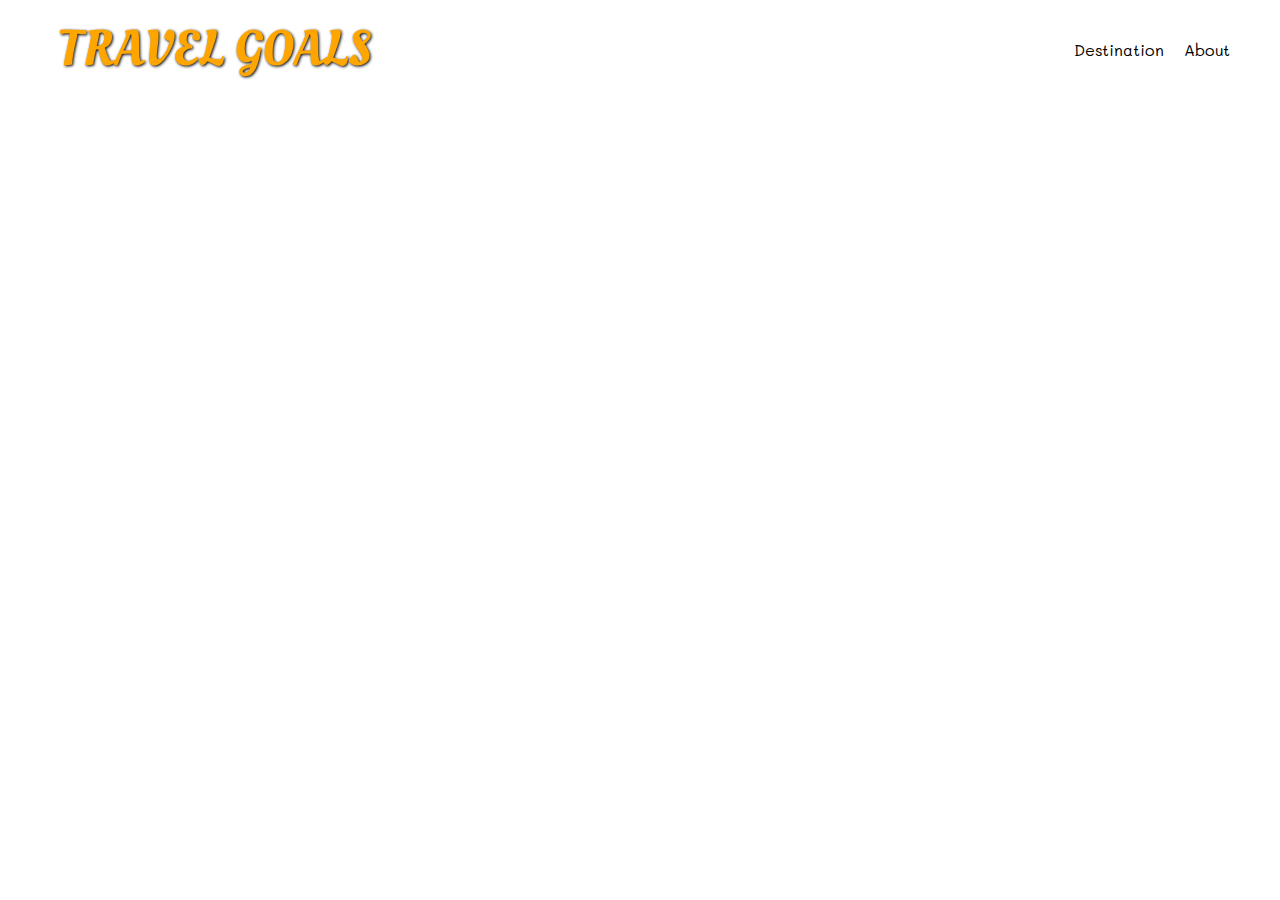
==== index.html @ 6b869121 "Initial Setup" ====
<!DOCTYPE html>
<html lang="en">
<head>
    <meta charset="UTF-8">
    <title>Travel Goals</title>
    <link href="https://fonts.googleapis.com/css2?family=Raleway:wght@700&family=Oleo+Script:wght@700&family=Quicksand:wght@300;500;700&display=swap"rel="stylesheet"/>
    <link rel="preconnect" href="https://fonts.googleapis.com"><link rel="preconnect" href="https://fonts.gstatic.com" crossorigin><link href="https://fonts.googleapis.com/css2?family=Mali:wght@200;300&display=swap" rel="stylesheet">
    <link rel="stylesheet" href="shared.css">
    <link rel="stylesheet" href="styles.css">
    <title> Travel Goals</title>
</head>

<body>
    <header id="container">
        <div id="logo"> 
            <a href="/index.html">Travel Goals</a>
        </div> 
        <nav>
            <ul>
                <li><a href="/destination.html">Destination</a></li>
                <li><a href="/about.html">About</a></li>
            </ul>
        </nav>
    </header>
    <main>
        <section id="main"></section>
        <section id="highlight"></section>
    </main>
    <footer></footer>
</body>
</html>
---- shared.css ----
body{
    font-family: 'Mali', cursive;
    margin:0;
}


header  {
    display: flex;
    align-items: center;
    justify-content: space-between;
    padding: 15px 50px;
}

#logo a{
    padding: 8px;
    font-family: "Oleo Script", sans-serif;
    color: orange;
    font-size: 50px;
    text-decoration: none;
    text-transform: uppercase;
    text-shadow: 1px 1px 3px black;
}

header ul{
    list-style: none;
    margin:10;
    padding: 0;
    display: flex;
}

li a{
    margin-left: 20px;
    text-decoration: none;
    color: black;
}
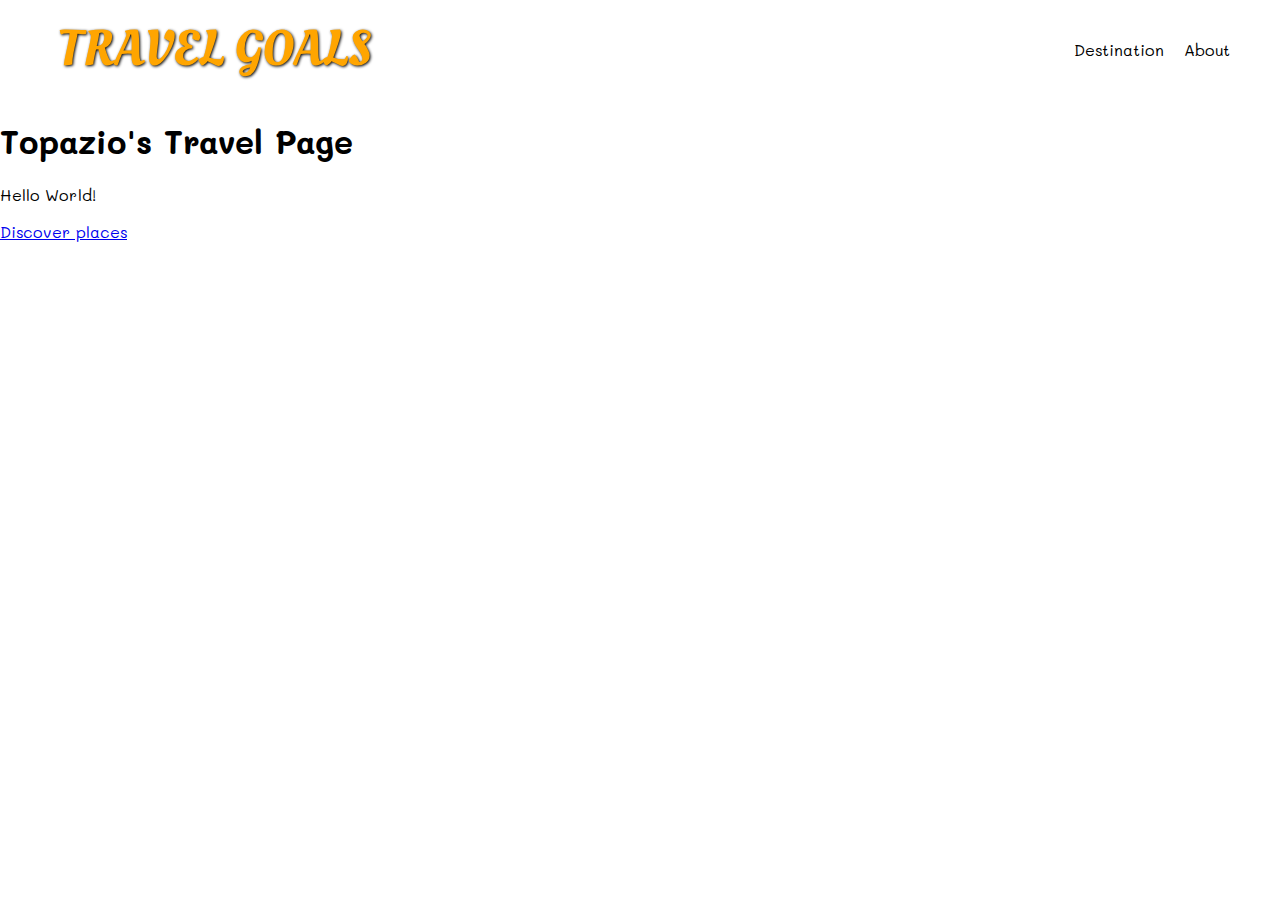
==== commit e53411b2: "add main content and adjust height in main section" ====
--- a/index.html
+++ b/index.html
@@ -23,7 +23,11 @@
         </nav>
     </header>
     <main>
-        <section id="main"></section>
+        <section id="main">
+            <h1>Topazio's Travel Page</h1>
+            <p>Hello World!</p>
+            <a href="/destination.html">Discover places</a>
+        </section>
         <section id="highlight"></section>
     </main>
     <footer></footer>
--- a/styles.css
+++ b/styles.css
@@ -0,0 +1,3 @@
+#main{
+    height: 400px;
+}
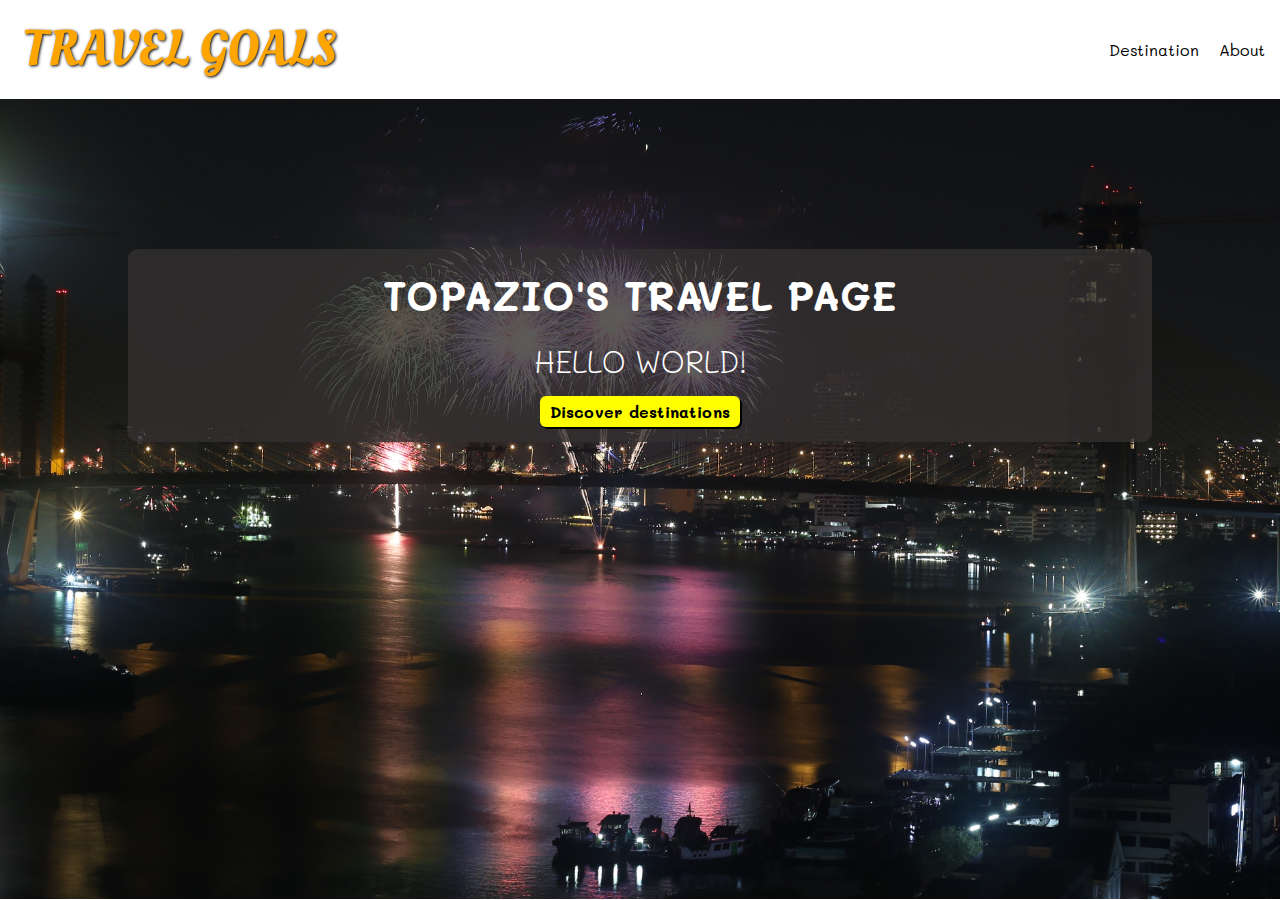
==== commit 3b17c29d: "add background pic and main content" ====
--- a/index.html
+++ b/index.html
@@ -13,20 +13,23 @@
 <body>
     <header id="container">
         <div id="logo"> 
-            <a href="/index.html">Travel Goals</a>
+            <a href="index.html">Travel Goals</a>
         </div> 
         <nav>
             <ul>
-                <li><a href="/destination.html">Destination</a></li>
-                <li><a href="/about.html">About</a></li>
+                <li><a href="destination.html">Destination</a></li>
+                <li><a href="about.html">About</a></li>
             </ul>
         </nav>
     </header>
     <main>
         <section id="main">
-            <h1>Topazio's Travel Page</h1>
-            <p>Hello World!</p>
-            <a href="/destination.html">Discover places</a>
+            <div id="main-content">
+                <h1>Topazio's Travel Page</h1>
+                <p>Hello World!</p>
+                <a href="destination.html">Discover destinations</a>
+            </div>
+            
         </section>
         <section id="highlight"></section>
     </main>
--- a/shared.css
+++ b/shared.css
@@ -8,7 +8,7 @@
     display: flex;
     align-items: center;
     justify-content: space-between;
-    padding: 15px 50px;
+    padding: 15px;
 }
 
 #logo a{
@@ -23,8 +23,8 @@
 
 header ul{
     list-style: none;
-    margin:10;
-    padding: 0;
+    /* margin:10;
+    padding: 0; */
     display: flex;
 }
 
@@ -34,5 +34,8 @@
     color: black;
 }
 
+#main{
+    color: white;
+}
 
 
--- a/styles.css
+++ b/styles.css
@@ -1,3 +1,46 @@
 #main{
-    height: 400px;
+    height: 800px;
+    background-image: url("images/destinations/IMG_1346.jpg");
+    background-position: center;
+    background-size: cover;
+    color: white;
 }
+
+#main-content{
+    text-align: center;
+    width: 80%;
+    background-color: rgba(51,47, 47, 0.8);
+    box-shadow: 4px;
+    border-radius: 10px;
+    padding: 20px 0px ;
+    margin: 0 auto;
+    position: relative;
+    top: 150px;
+}
+
+#main-content h1{
+    margin:0;
+    text-transform: uppercase;
+    font-size: 40px;
+}
+
+#main-content p{
+    margin:20px;
+    text-transform: uppercase;
+    font-size: 30px;
+    font-weight: 300;
+}
+
+#main-content a{
+    text-decoration: none;
+    background-color: yellow;
+    color: black;
+    font-weight: bold;
+    padding: 5px 10px;
+    border-radius: 6px;
+    box-shadow: 2px 2px black;
+}
+
+#main-content a:hover{
+    background-color: rgb(173, 127, 0);
+}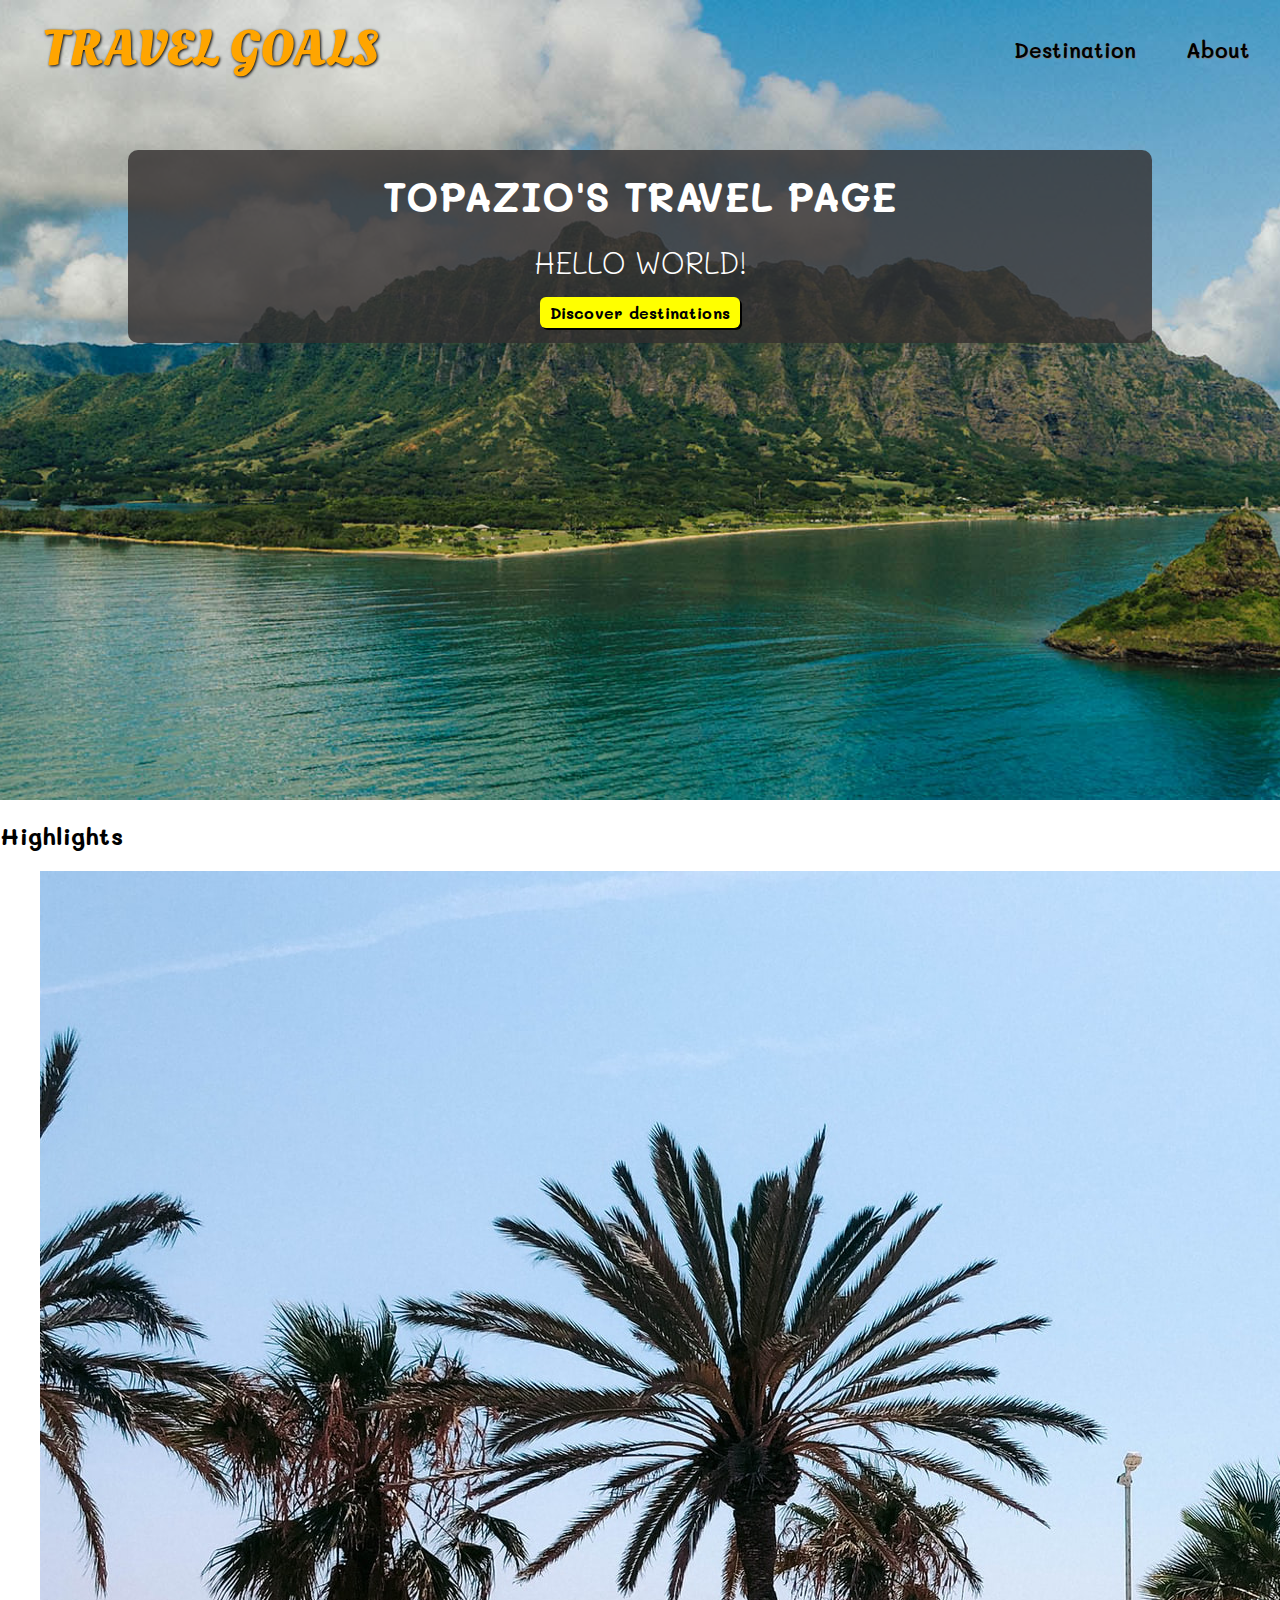
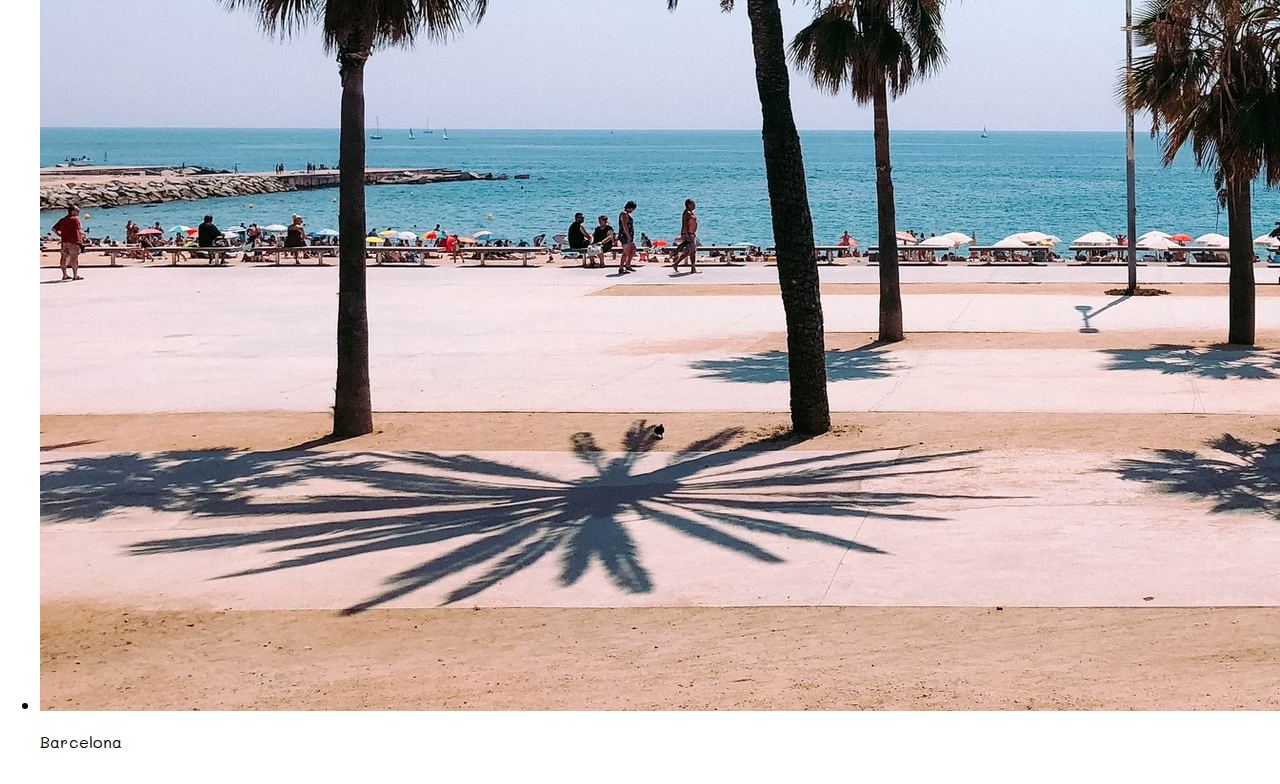
==== commit 680b1a10: "add highlights images" ====
--- a/index.html
+++ b/index.html
@@ -31,7 +31,14 @@
             </div>
             
         </section>
-        <section id="highlight"></section>
+        <section id="highlight">
+            <h2>Highlights</h2>
+            <ul id="destinations">
+                <li class="destinations"><img src="images/destinations/barcelona.jpg" alt="barcelona"><p>Barcelona</p></li>
+                <li class="destinations"><img src="images/destinations/miami.jpg" alt="miami"> <p>Miami</p></li>
+                <li class="destinations"><img src="images/destinations/munich.jpg" alt="munich"><p>Munich</p></li>
+            </ul>
+        </section>
     </main>
     <footer></footer>
 </body>
--- a/shared.css
+++ b/shared.css
@@ -9,6 +9,11 @@
     align-items: center;
     justify-content: space-between;
     padding: 15px;
+    /* move background pic to merge with nav bar */
+    position: absolute;
+    width: 100%;
+    box-sizing: border-box;
+
 }
 
 #logo a{
@@ -28,14 +33,28 @@
     display: flex;
 }
 
-li a{
+header a{
     margin-left: 20px;
     text-decoration: none;
     color: black;
+    font-size: 21px;
+    font-weight: 600;
+    text-shadow: 1px 1px 0.25px gray;
+    padding: 15px;
+}
+
+header a:hover{
+    color: orangered;
 }
 
 #main{
     color: white;
 }
 
+#destinations{
+    display: flex;
+}
 
+.destinations{
+
+}--- a/styles.css
+++ b/styles.css
@@ -1,6 +1,6 @@
 #main{
     height: 800px;
-    background-image: url("images/destinations/IMG_1346.jpg");
+    background-image: url("images/destinations/KualoaHero_Ekomomai_TravelRestrictions_0.jpg");
     background-position: center;
     background-size: cover;
     color: white;
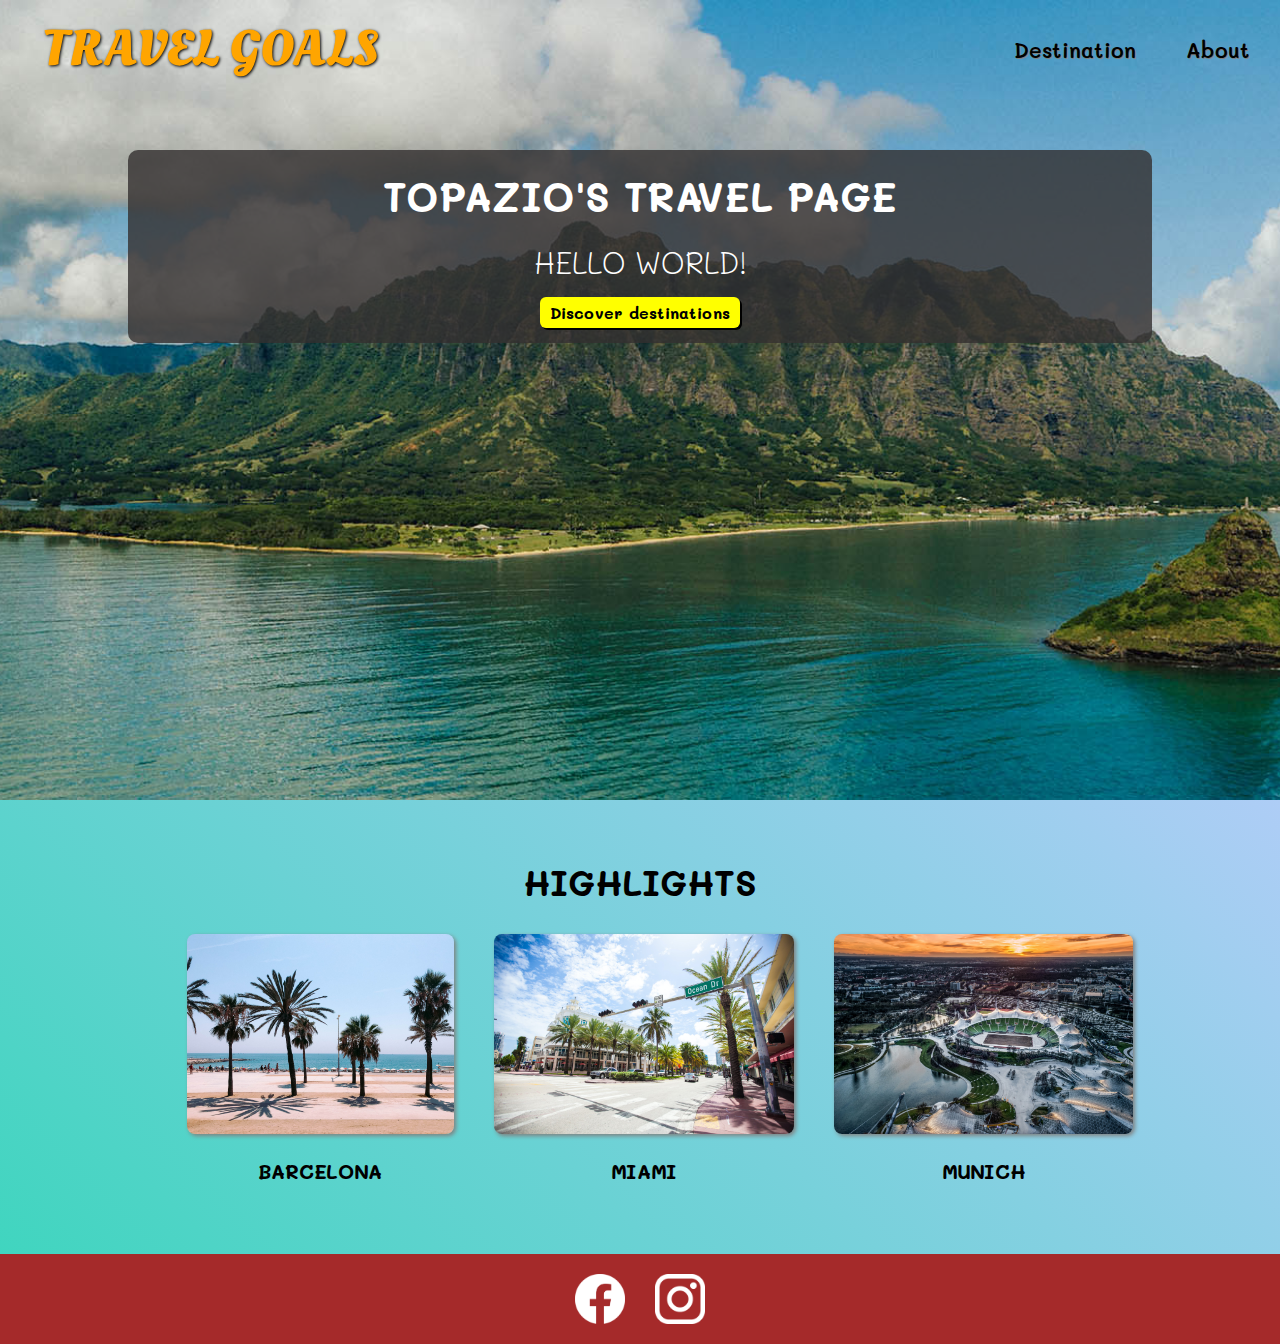
==== commit 0f8bf646: "add footer" ====
--- a/index.html
+++ b/index.html
@@ -40,6 +40,12 @@
             </ul>
         </section>
     </main>
-    <footer></footer>
+    <footer>
+        <ul>
+            <li><a href="https://www.facebook.com/"><img src="images/destinations/icon/facebook.png" alt=""></a></li>
+            <li><a href="https://www.instagram.com/"><img src="images/destinations/icon/insta.png" alt=""></a></li>
+        </ul>
+
+    </footer>
 </body>
 </html>--- a/shared.css
+++ b/shared.css
@@ -51,10 +51,66 @@
     color: white;
 }
 
+#highlight{
+    padding: 30px;
+    background: linear-gradient(45deg,rgb(64, 213, 191),rgb(174, 205, 246));
+}
+
+#highlight h2{
+    text-transform: uppercase;
+    text-align: center;
+    font-size: 35px;
+}
+
 #destinations{
     display: flex;
+    margin: auto;
+    margin-bottom: 20px;
+    list-style: none;
+    justify-content: center; 
 }
 
+
 .destinations{
+    margin: 0 20px;
+}
 
-}+.destinations p{
+    text-align: center;
+    font-weight: bold;
+    text-transform: uppercase;
+    font-size: 20px;
+}
+
+.destinations img{
+    height: 200px;
+    width: 100%;
+    box-shadow: 2px 2px 4px gray;
+    border-radius: 8px;
+    object-fit: cover;
+}
+
+footer{
+    background-color: brown;
+}
+
+footer ul{
+    display: flex;
+    margin: 0;
+    justify-content: center;
+    padding: 20px 0;
+}
+
+footer li{
+    width: 50px;
+    height: 50px;
+    list-style: none;
+    margin: 0 15px;
+}
+footer img{
+    width: 100%;
+    height:100%;
+    
+}
+
+
